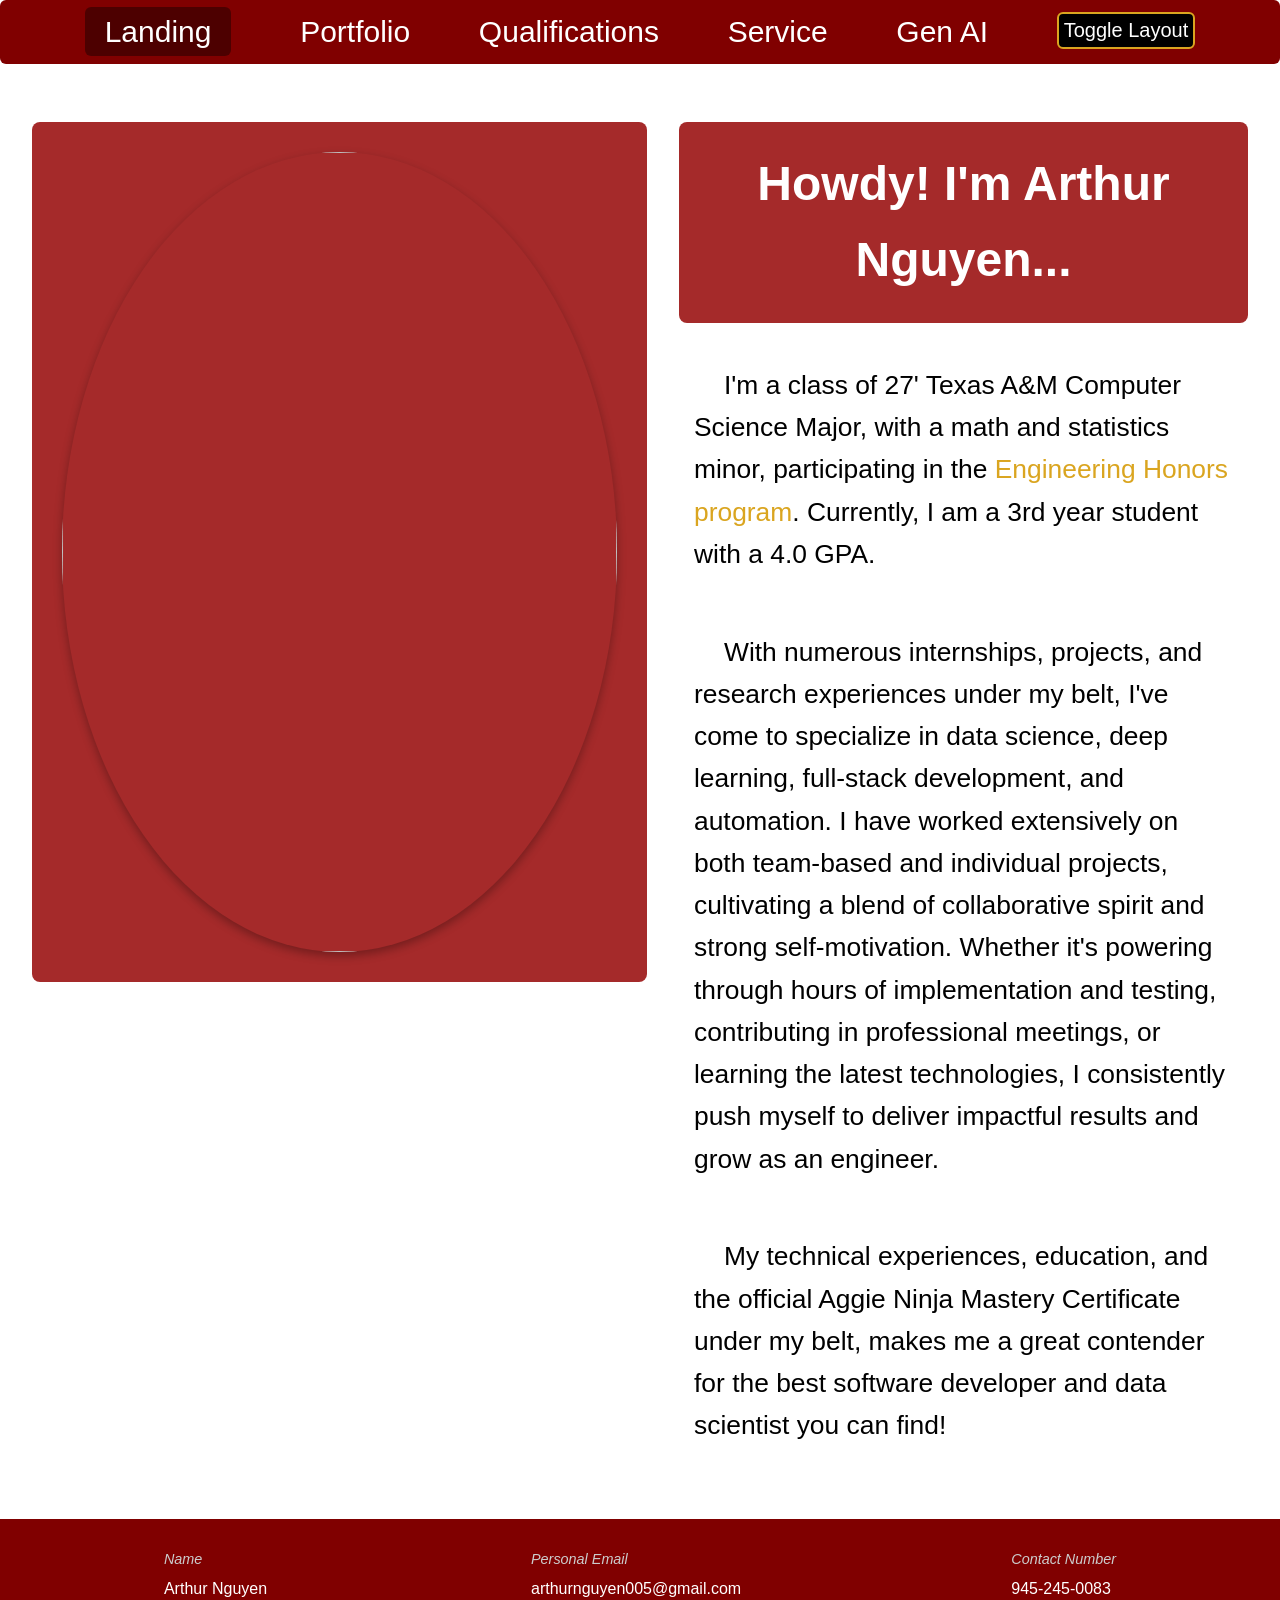
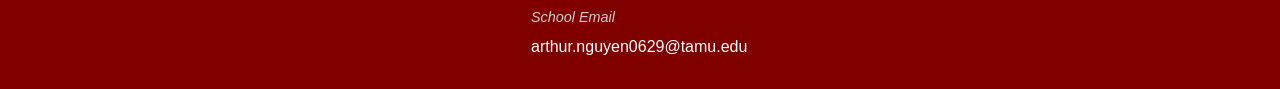
==== index.html @ 01f2197f "Add files via upload" ====
<!DOCTYPE html>

<html>
<head>
<title>Arthur Nguyen Webpage</title>
<meta http-equiv="Content-Type" content="text/html; charset=iso-8859-1">
<link id = "style" type="text/css" rel="stylesheet" href="styles.css">
</head>

<body>
<nav class = "navbar">
  <ul class = "nav-links">
    <li><a href="index.html" class = "active">Landing</a></li>
    <li><a href="portfolio.html">Portfolio</a></li>
    <li><a href="qualifications.html">Qualifications</a></li>
    <li><a href="service.html">Service</a></li>
    <li><a href="genai.html">Gen AI</a></li>
    <li><button class="style-button"onclick="toggleStyle()">Toggle Layout</button></li>
      <script>
        function toggleStyle() {
            let style = document.getElementById('style');
            if (style.getAttribute('href') == 'styles.css') {
                style.setAttribute('href', 'styles2.css');
            } else {
                style.setAttribute('href', 'styles.css');
            }
        }
      </script>
    </ul>
</nav>

</br>

<div id='landing-content'>
  <div id='headshot-box'>
    <img id='headshot' src = "images/arthurHeadshot.JPG">
  </div>
  <div id='headshot-description'>
    <div class="header-banner">
      <h1>Howdy! I'm Arthur Nguyen... </h1>
    </div>
    <br/>
    <p>    I'm a class of 27' Texas A&M Computer Science Major, with a math and statistics minor, participating in the <a href="https://engineering.tamu.edu/academics/eh/index.html">Engineering Honors program</a>. Currently, I am a 3rd year student with a 4.0 GPA.  </p>
    <br/>
    <p>     With numerous internships, projects, and research experiences under my belt, I've come to specialize in data science, deep learning, full-stack development, and automation. I have worked extensively on both team-based and individual projects, cultivating a blend of collaborative spirit and strong self-motivation. Whether it's powering through hours of implementation and testing, contributing in professional meetings, or learning the latest technologies, I consistently push myself to deliver impactful results and grow as an engineer. </p>
    <br/>
    <p> My technical experiences, education, and the official Aggie Ninja Mastery Certificate under my belt, makes me a great contender for the best software developer and data scientist you can find! </p>
    <br/>
  </div>
</div>

<footer class="contact-footer">
  <div class = "footer-column">
    <p class="footer-label">Name</p>
    <p>Arthur Nguyen </p>
  </div>
  <div class = "footer-column">
    <p class="footer-label">Personal Email</p>
    <p>arthurnguyen005@gmail.com</p>
    <p class="footer-label">School Email</p>
    <p>arthur.nguyen0629@tamu.edu</p>
  </div>
  <div class = "footer-column">
    <p class="footer-label">Contact Number</p>
    <p>945-245-0083</p>
  </div>
</footer>


</body>



</html>
---- styles.css ----
body {
  font-family: "Poppins", sans-serif;
  font-weight: 400; 
  line-height: 1.6;
  margin: 0;
  padding: 0;
}

a {
    color: gold;
    text-decoration: none;
}

a:hover{
    color: darkgoldenrod;
    text-decoration: underline;
}


h1, h2, h3, h4, h5, h6 {
  font-family: "Montserrat", sans-serif;
  font-weight: 600;
  margin-top: 0;
}

.title{
    font-size: 60px;
    text-align: center;
}

.navbar{
    display:flex;
    align-items: center;
    position: sticky;
    top: 0;
    background-color: maroon;
    padding: 0.5rem 1rem;
    border-radius: 6px;
}
.nav-links {
  list-style-type: none;
  margin: 0;
  padding: 0;
  display: flex;
  justify-content: space-evenly;
  width: 100%
}

.nav-links li {
    margin-right: 0;
}

.nav-links a {
    color: white;
    text-decoration: none;
    font-size: 30px;
    font-weight: 500;
}

.nav-links a:hover {
    color: gold;
}

.nav-links a.active{
    background-color: rgba(0, 0, 0, 0.4);
    padding: 0.50rem 1.25rem;
    border-radius: 6px; 
}

#landing-content {
    display: flex;
    align-items: flex-start;
    gap: 2rem;
    padding:2rem;  
}

#headshot{
    width: 555px;
    height: 800px;
    border-radius: 50% / 50%;    
    box-shadow: 0 4px 10px rgba(0,0,0,0.3);
}
#headshot-box{
    width: max-content;     
    height: auto;       
    background-color: brown;
    display: flex;          
    justify-content: center;
    align-items: center;
    border-radius: 8px; 
    padding: 30px;

}

.header-banner{
    width: 100%;        
    background-color: brown;
    color: white;
    padding: 1.5rem 1.5rem; 
    box-sizing: border-box;
    border-radius: 8px; 
}

.header-banner h1 {
    font-size: 3rem;  
    font-weight: 700;  
    margin: 0;        
    text-align: center; 
}

#landing-content p{
    margin: 15px; 
    font-size: 1.65rem;
    font-weight: 300;
    text-indent: 30px;
}

#landing-content a{
    color: goldenrod;
}


.contact-footer{
    display: flex;
    justify-content: space-around;
    background-color: maroon;
    color: white;
    padding: 1.5rem 2.0rem;
}

.footer-label {
    font-style: italic;
    color: #cccccc;
    font-size: 0.9rem; 
    margin-bottom: 0.3rem; 
}

.footer-column p {
    margin: 0.3rem 0;
}

.project {
    display: flex;
    align-items: center;
    gap: 2rem;
    margin-bottom: 3rem;
}

.project.portfolio {
  flex-direction: row-reverse;
}

.project-image img{
    width: 800px; 
    height: auto;
    border-radius: 12px;
    margin:10px;
    border: 5px solid brown;
}

.project-description{
    width: 80%;       
    max-width: 800px; 
    background-color: brown;
    color: white;
    padding: 1.5rem 1.5rem; 
    box-sizing: border-box;
    border-radius: 8px; 
    margin: 10px auto;
}

.project-description p {
    font-size: 1.25rem;
    text-indent: 30px;
}


#resume{
    display: block; 
    margin: 0 auto;
    width: 1500px;
    height: 1000px;
    border: 15px solid brown;
    border-radius: 16px;
}

.description{
    width: 94%;       
    background-color: brown;
    color: white;
    padding: 1.5rem 1.5rem; 
    box-sizing: border-box;
    border-radius: 8px; 
    margin: 16px auto;
}

.description p{
    font-size: 1.25rem;
    text-indent: 30px;
}

.style-button{
    font-size:20px;
    border-radius: 6px;
    padding:5px;
    margin-top: 4px;
    background-color: black;
    color: white;
    border: 2px solid goldenrod;
}
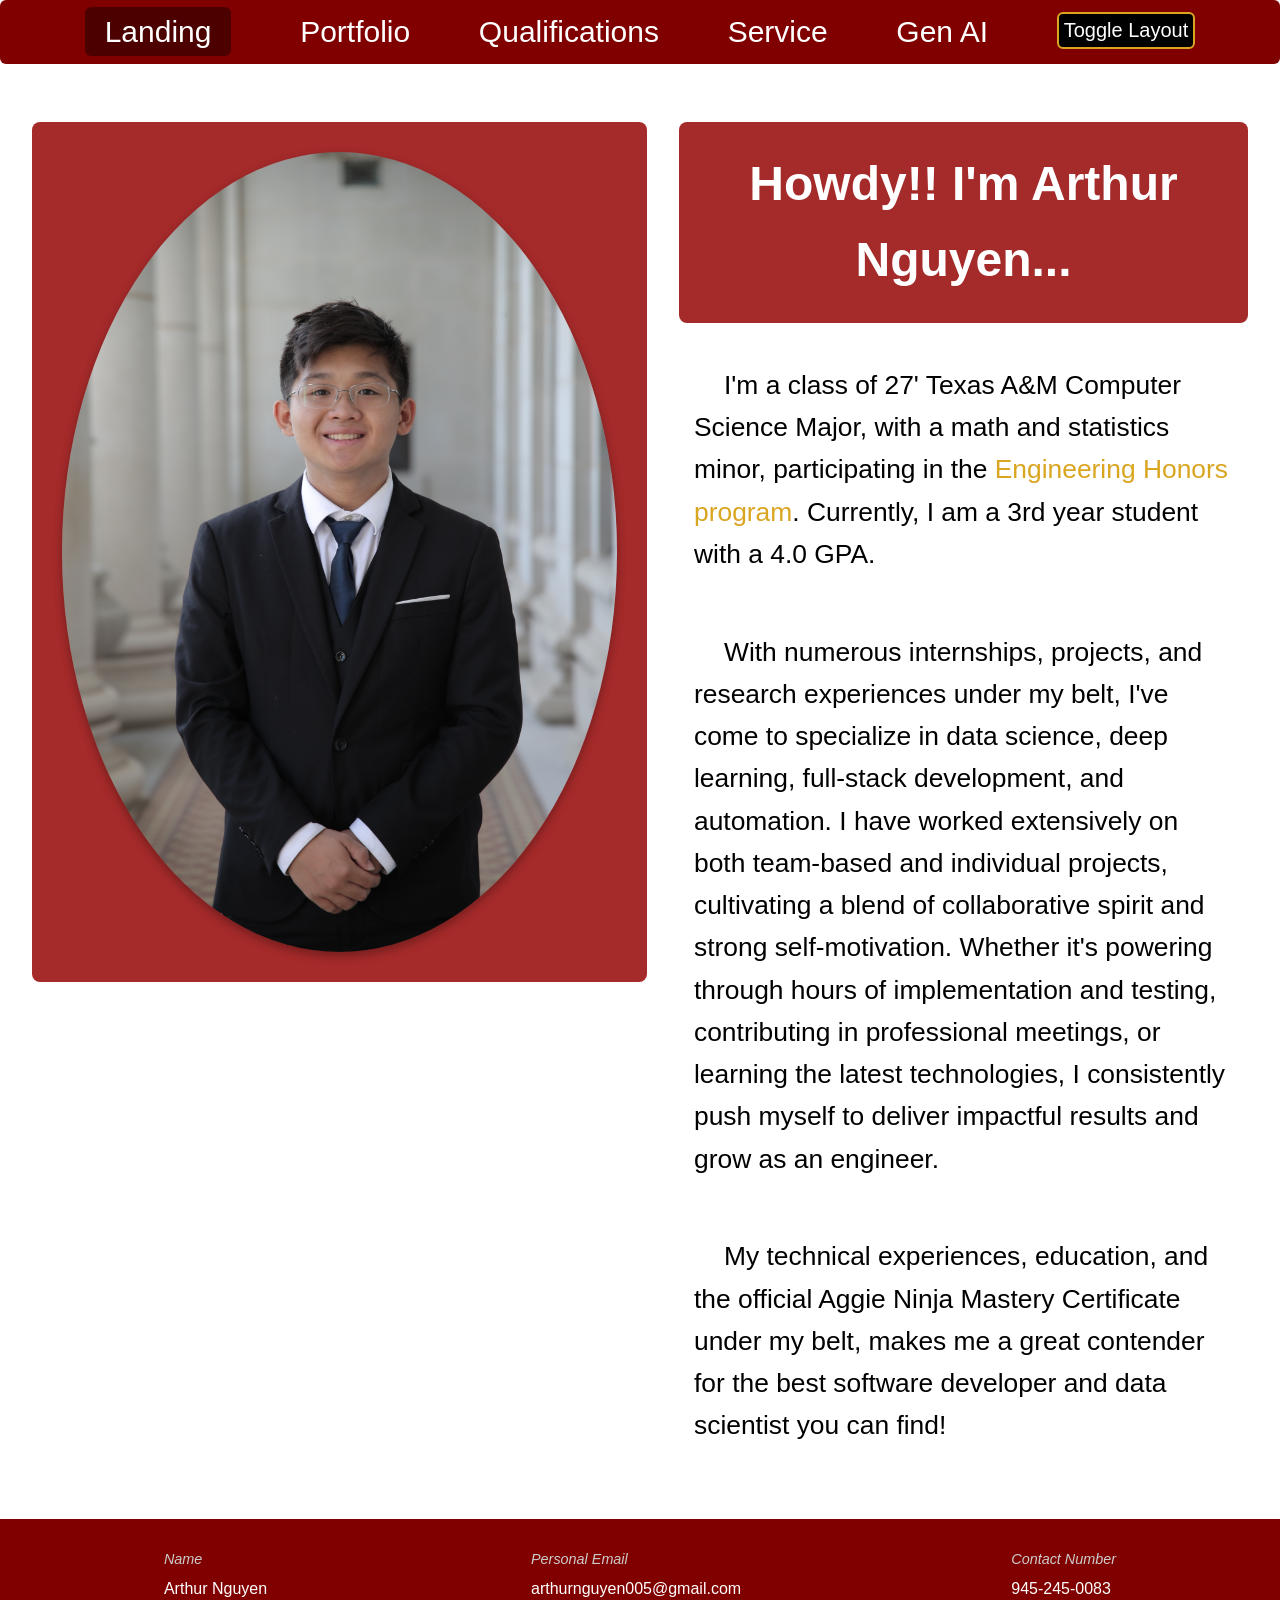
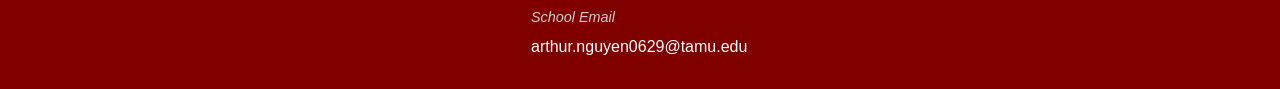
==== commit d3a35abe: "push change" ====
--- a/index.html
+++ b/index.html
@@ -37,7 +37,7 @@
   </div>
   <div id='headshot-description'>
     <div class="header-banner">
-      <h1>Howdy! I'm Arthur Nguyen... </h1>
+      <h1>Howdy!! I'm Arthur Nguyen... </h1>
     </div>
     <br/>
     <p>    I'm a class of 27' Texas A&M Computer Science Major, with a math and statistics minor, participating in the <a href="https://engineering.tamu.edu/academics/eh/index.html">Engineering Honors program</a>. Currently, I am a 3rd year student with a 4.0 GPA.  </p>
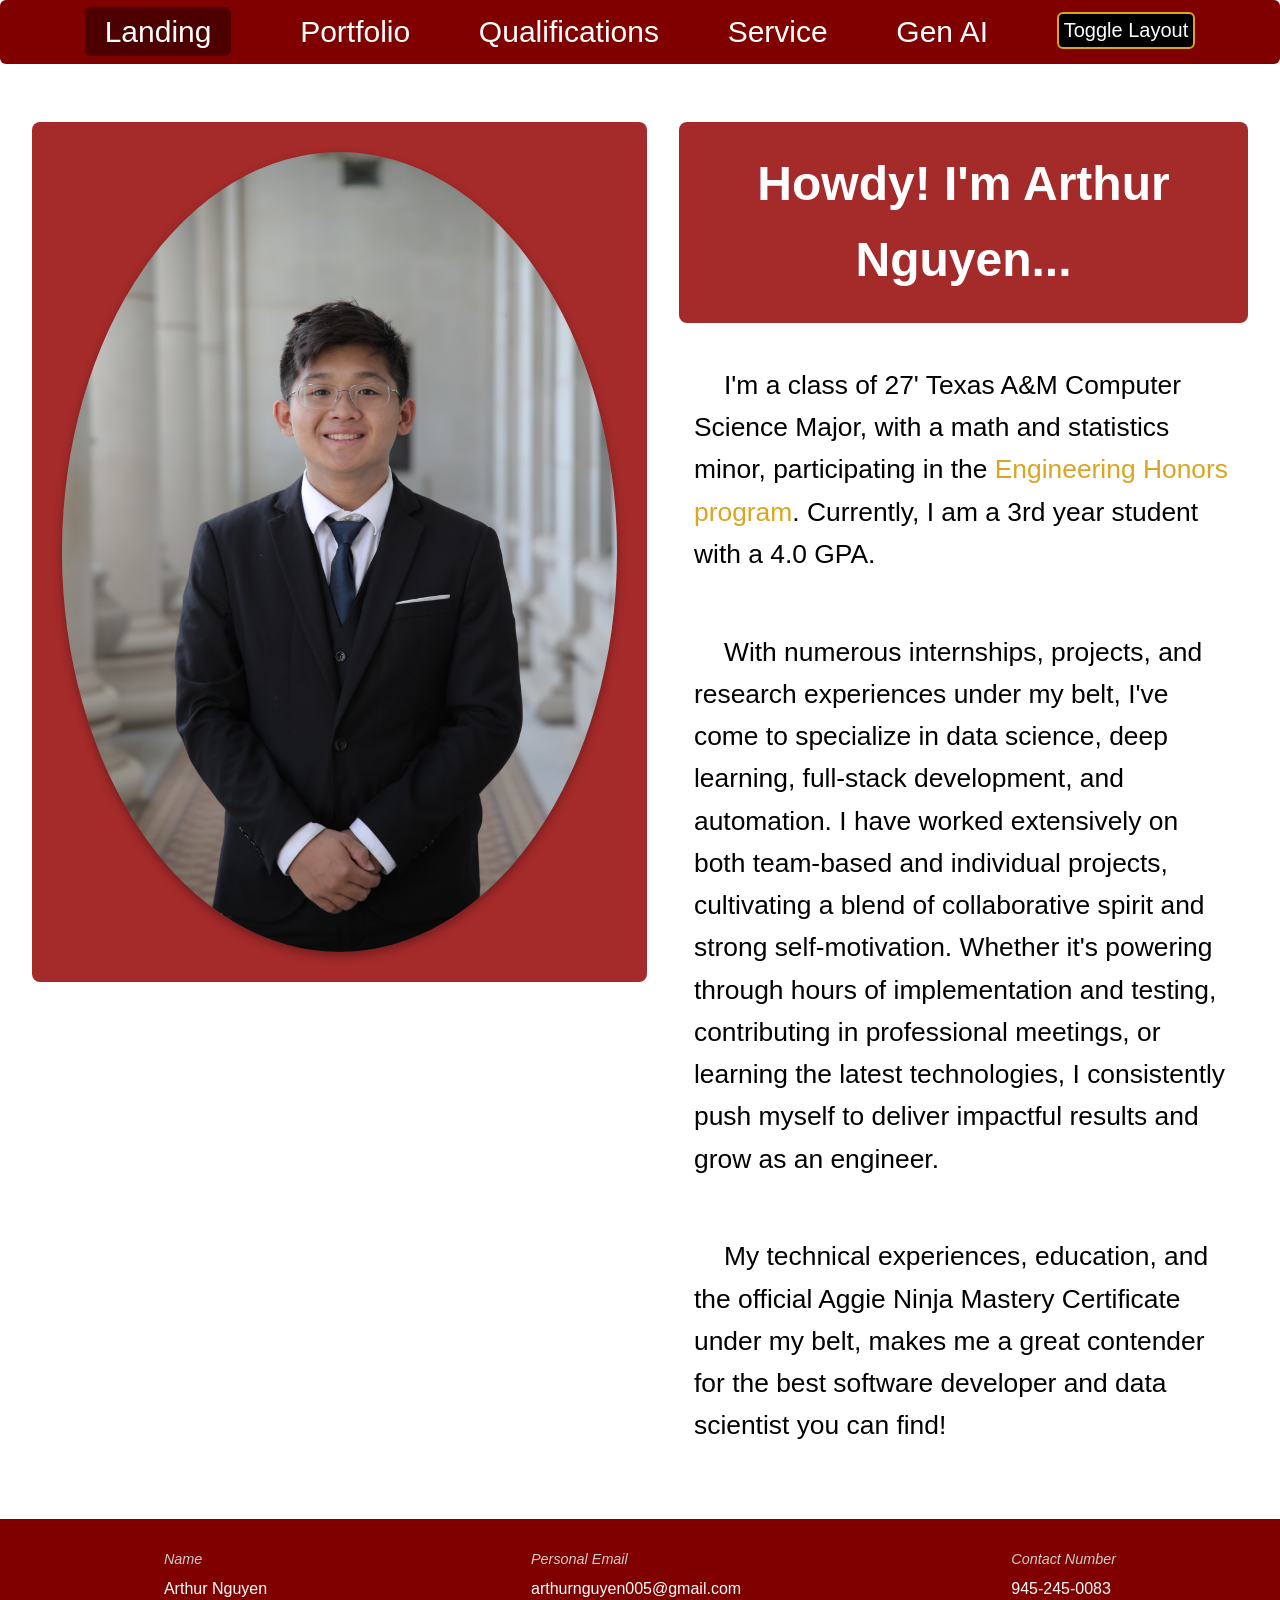
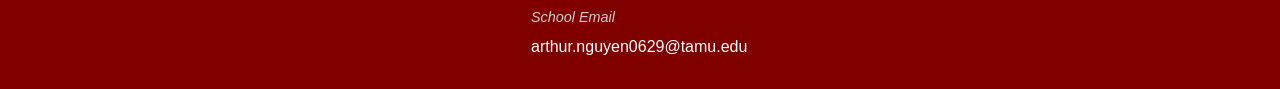
==== commit c0ccb6e0: "04/15 5:17" ====
--- a/index.html
+++ b/index.html
@@ -37,7 +37,7 @@
   </div>
   <div id='headshot-description'>
     <div class="header-banner">
-      <h1>Howdy!! I'm Arthur Nguyen... </h1>
+      <h1>Howdy! I'm Arthur Nguyen... </h1>
     </div>
     <br/>
     <p>    I'm a class of 27' Texas A&M Computer Science Major, with a math and statistics minor, participating in the <a href="https://engineering.tamu.edu/academics/eh/index.html">Engineering Honors program</a>. Currently, I am a 3rd year student with a 4.0 GPA.  </p>
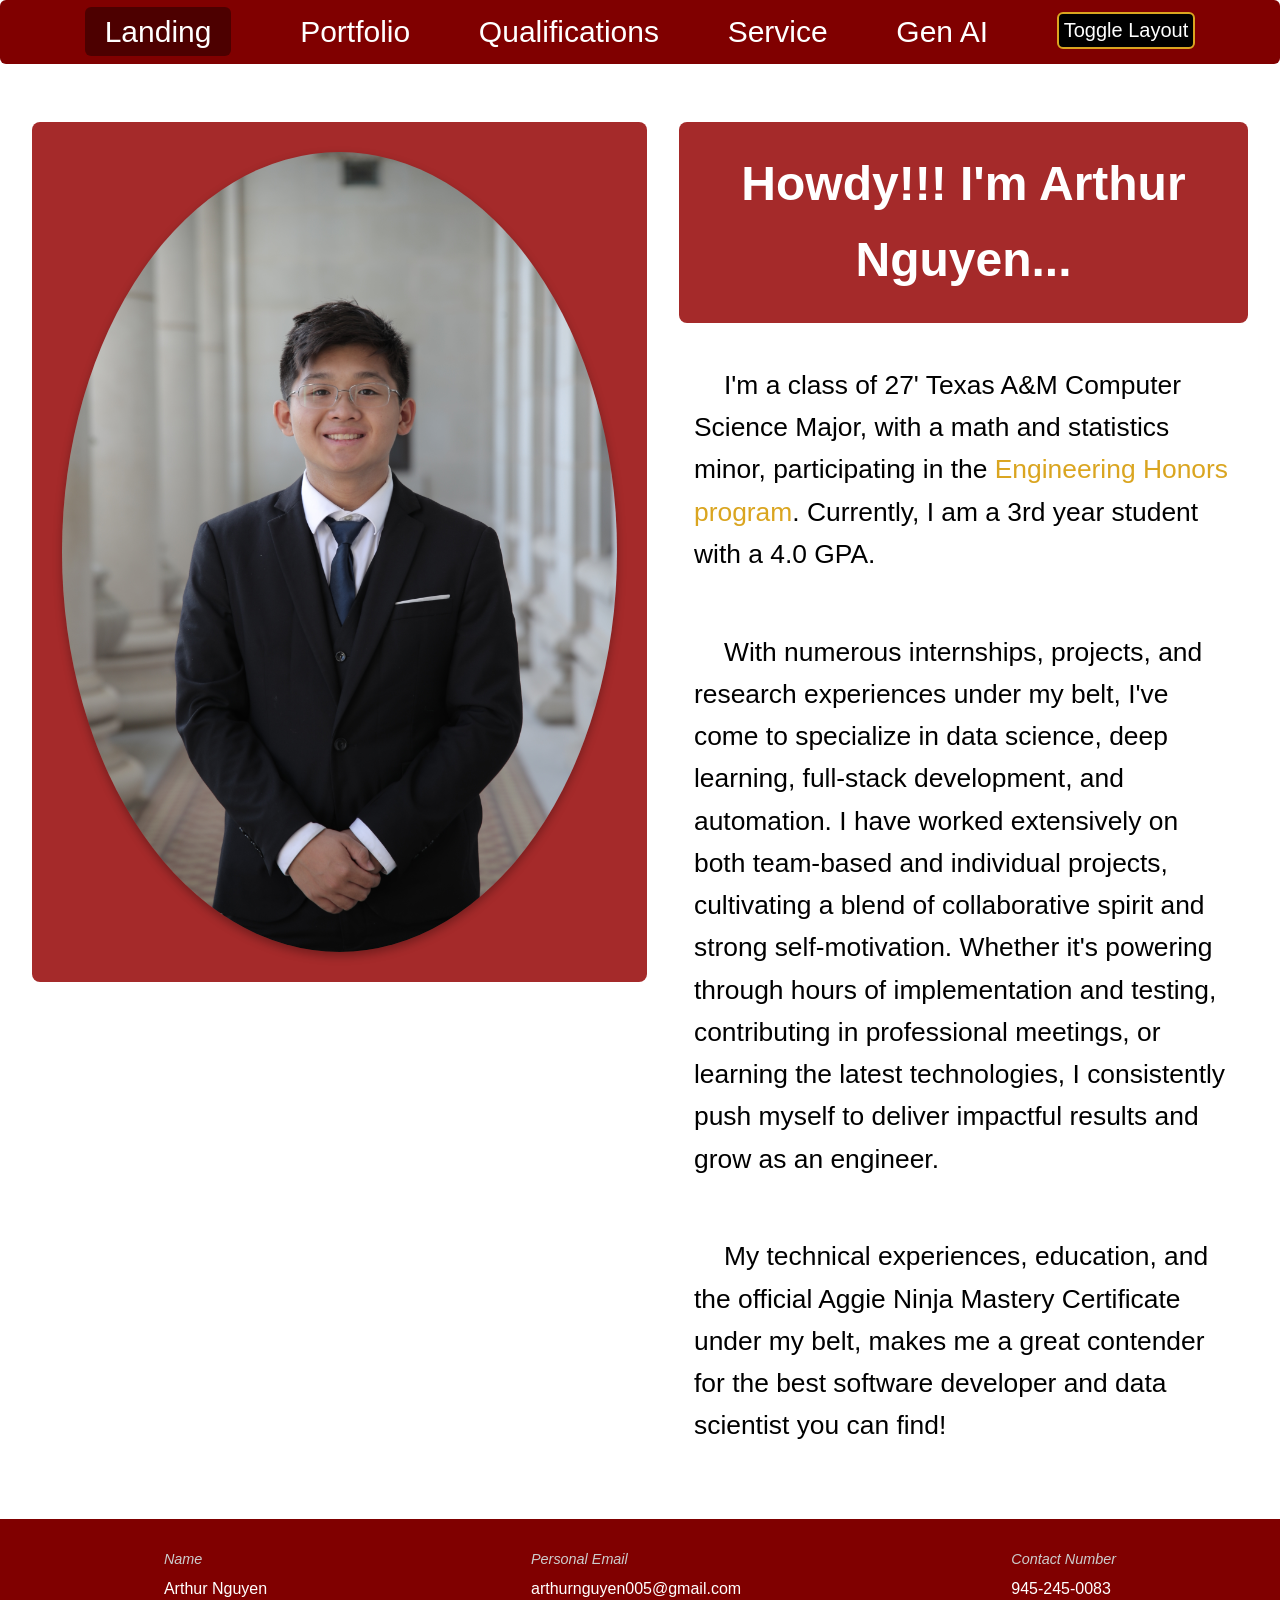
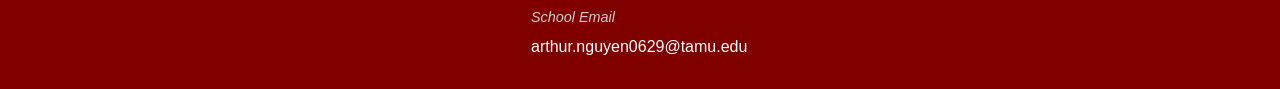
==== commit c4854f07: "04/15 5:17" ====
--- a/index.html
+++ b/index.html
@@ -37,7 +37,7 @@
   </div>
   <div id='headshot-description'>
     <div class="header-banner">
-      <h1>Howdy! I'm Arthur Nguyen... </h1>
+      <h1>Howdy!!! I'm Arthur Nguyen... </h1>
     </div>
     <br/>
     <p>    I'm a class of 27' Texas A&M Computer Science Major, with a math and statistics minor, participating in the <a href="https://engineering.tamu.edu/academics/eh/index.html">Engineering Honors program</a>. Currently, I am a 3rd year student with a 4.0 GPA.  </p>
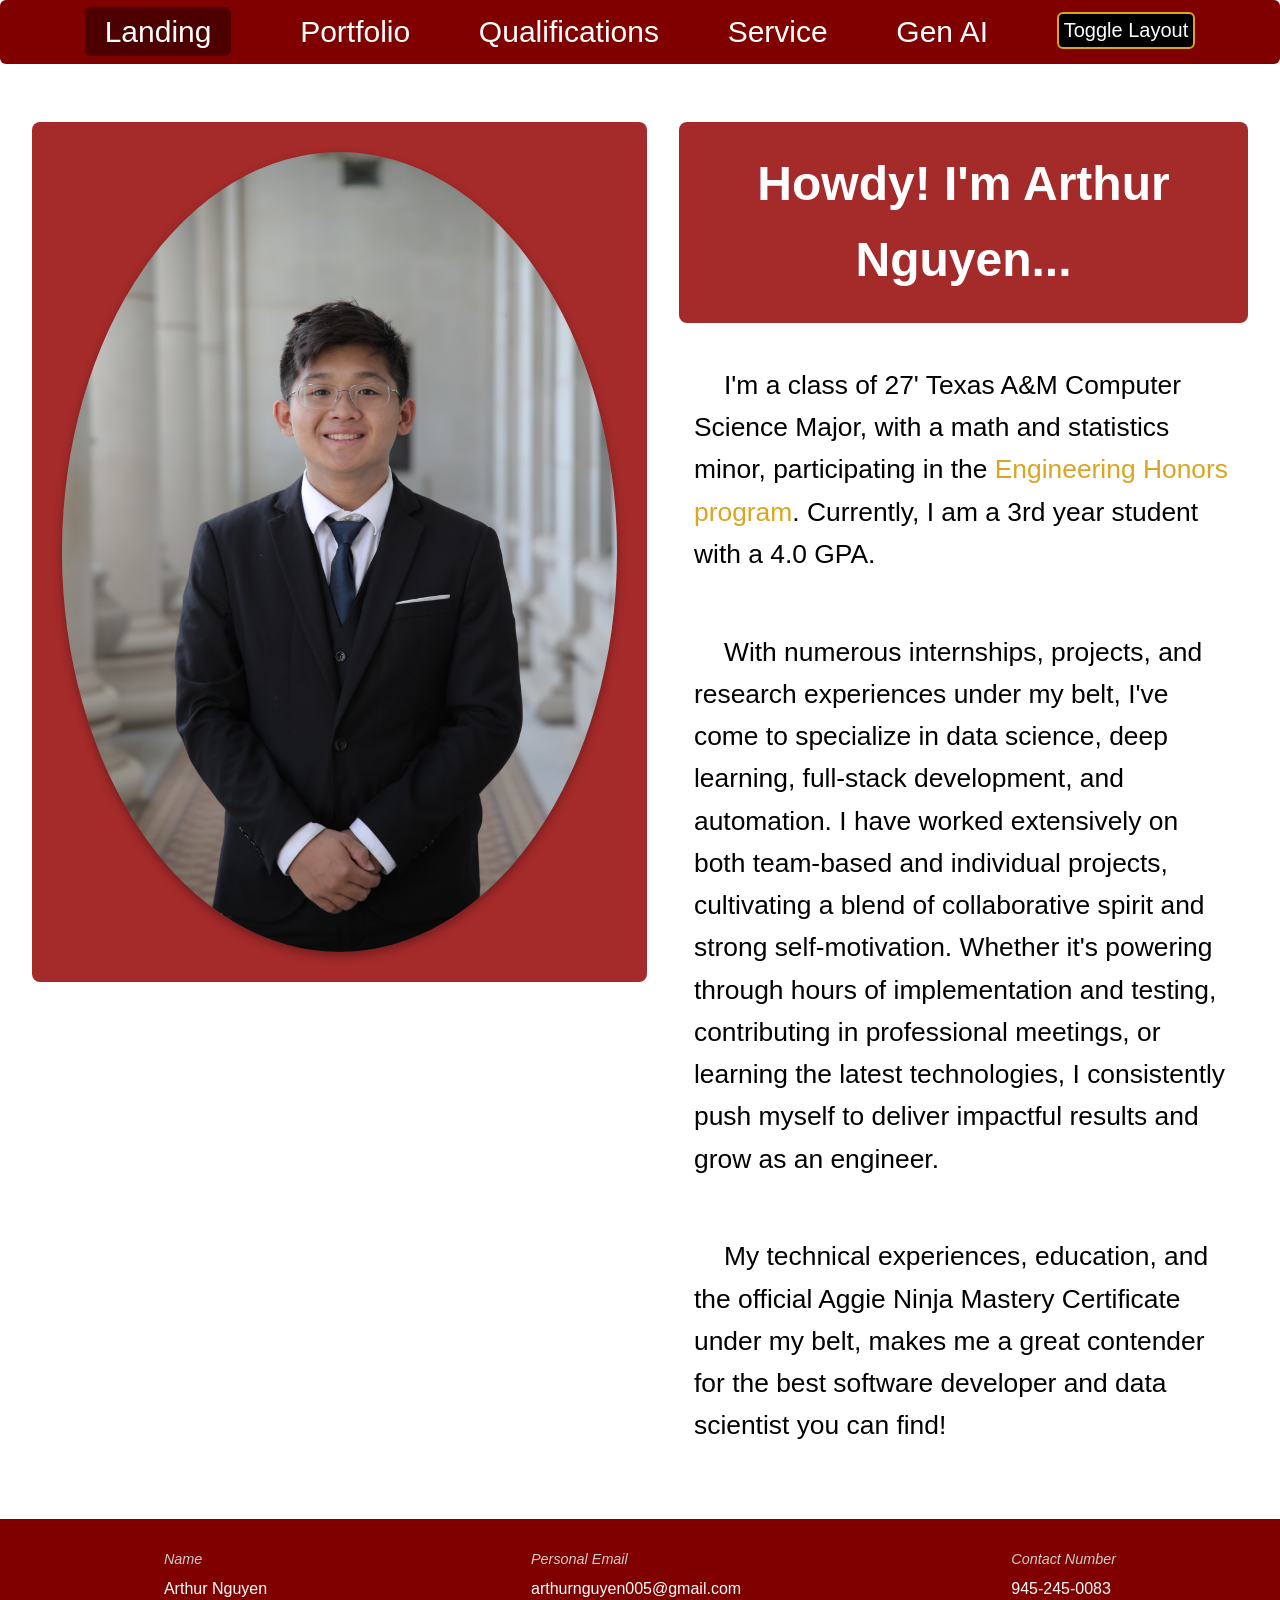
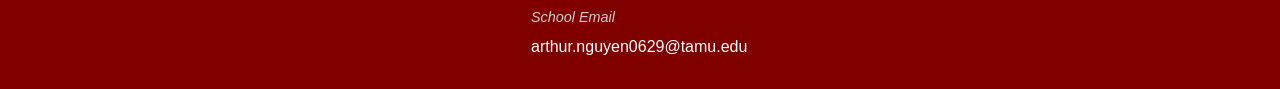
==== commit fd466dc1: "demo" ====
--- a/index.html
+++ b/index.html
@@ -37,7 +37,7 @@
   </div>
   <div id='headshot-description'>
     <div class="header-banner">
-      <h1>Howdy!!! I'm Arthur Nguyen... </h1>
+      <h1>Howdy! I'm Arthur Nguyen... </h1>
     </div>
     <br/>
     <p>    I'm a class of 27' Texas A&M Computer Science Major, with a math and statistics minor, participating in the <a href="https://engineering.tamu.edu/academics/eh/index.html">Engineering Honors program</a>. Currently, I am a 3rd year student with a 4.0 GPA.  </p>
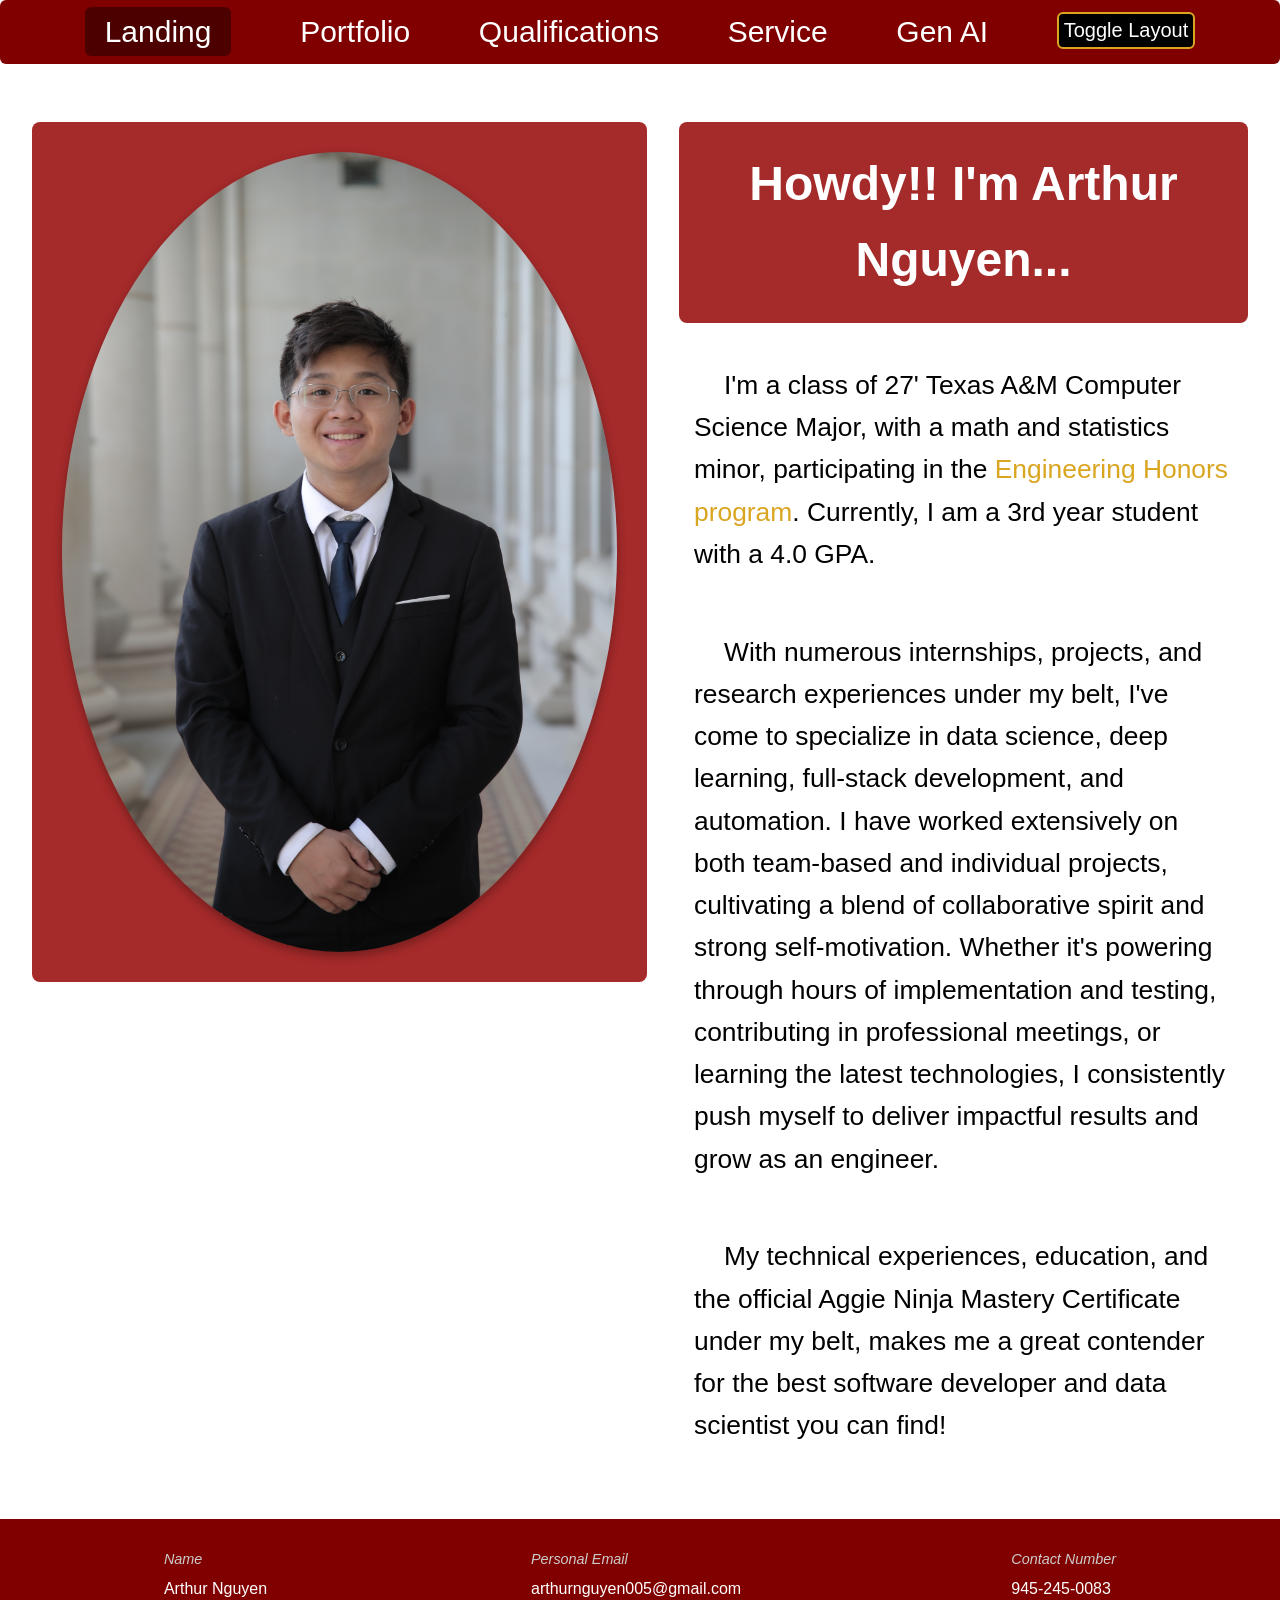
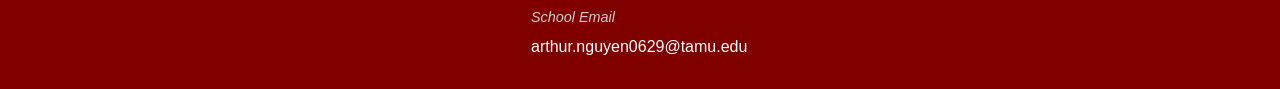
==== commit b2f10ede: "live-demo" ====
--- a/index.html
+++ b/index.html
@@ -37,7 +37,7 @@
   </div>
   <div id='headshot-description'>
     <div class="header-banner">
-      <h1>Howdy! I'm Arthur Nguyen... </h1>
+      <h1>Howdy!! I'm Arthur Nguyen... </h1>
     </div>
     <br/>
     <p>    I'm a class of 27' Texas A&M Computer Science Major, with a math and statistics minor, participating in the <a href="https://engineering.tamu.edu/academics/eh/index.html">Engineering Honors program</a>. Currently, I am a 3rd year student with a 4.0 GPA.  </p>
